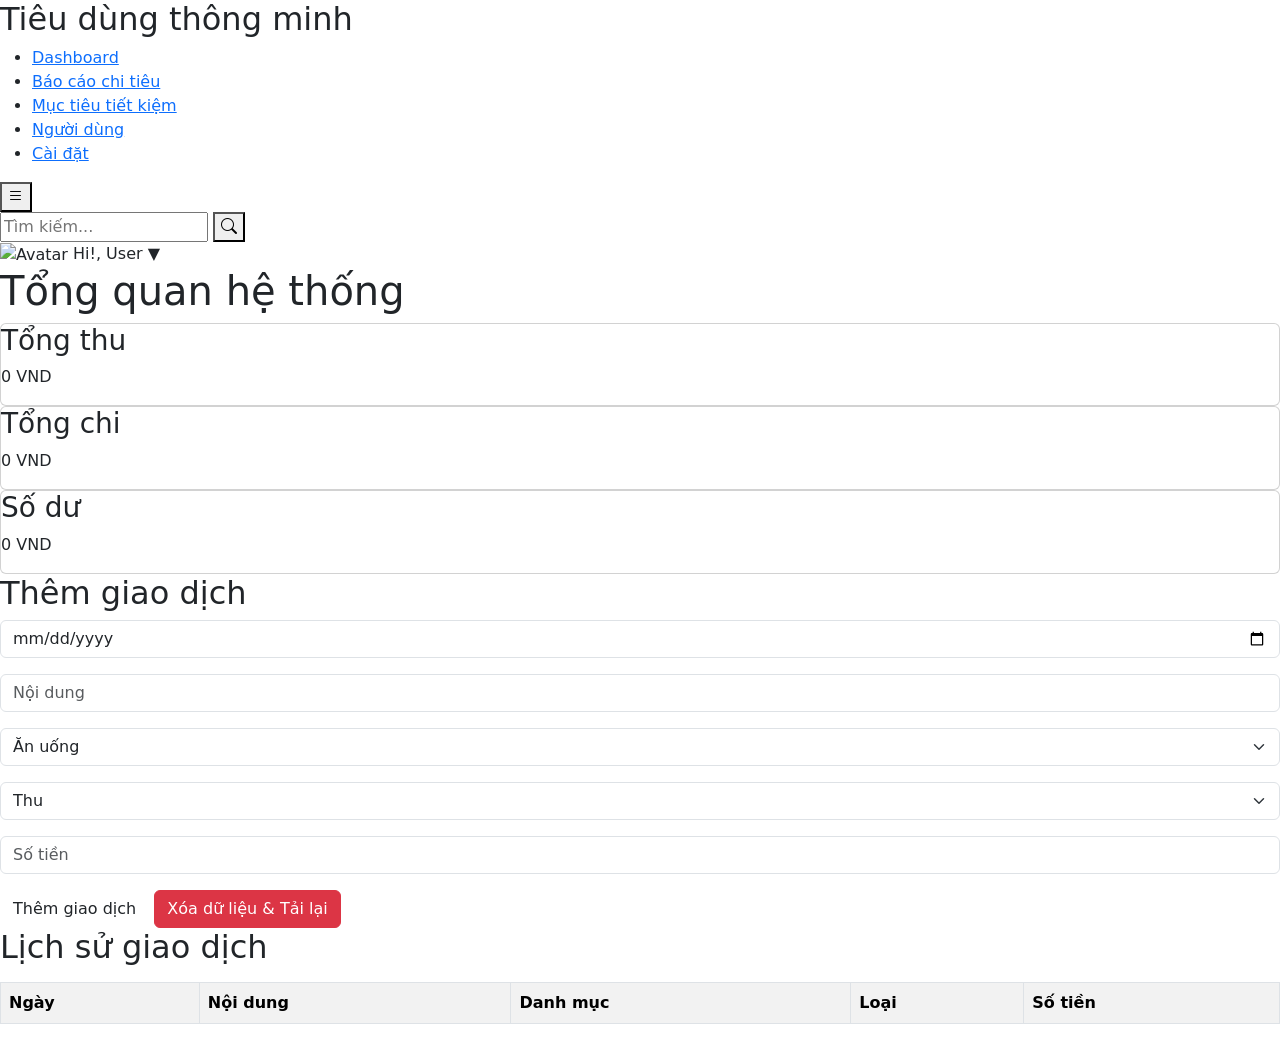
==== index.html @ d64eca12 "Add files via upload" ====
<!DOCTYPE html>
<html lang="en">

<head>
    <meta charset="UTF-8">
    <meta name="viewport" content="width=device-width, initial-scale=1.0">
    <title>Tiêu dùng thông minh</title>
    <link href="https://cdn.jsdelivr.net/npm/bootstrap@5.3.7/dist/css/bootstrap.min.css" rel="stylesheet">
    <link rel="stylesheet" href="https://cdn.jsdelivr.net/npm/bootstrap-icons@1.13.1/font/bootstrap-icons.min.css">
    <script src="https://cdn.jsdelivr.net/npm/bootstrap@5.3.7/dist/js/bootstrap.bundle.min.js"></script>
    <link rel="stylesheet" href="./css/TongQuan.css" type="text/css">
    <script src="./javascript/tong.js"></script>
</head>


<body>


    <div class="layout">
        <div class="sidebar" id="ham">
            <h2>Tiêu dùng thông minh</h2>

            <ul>
                <li><a href="index.html">Dashboard</a></li>
                <li><a href="./baocao.html">Báo cáo chi tiêu</a></li>
                <li><a href="./tiet_kiem.html">Mục tiêu tiết kiệm</a></li>
                <li><a href="./user.html">Người dùng</a></li>
                <li><a href="#">Cài đặt</a></li>
            </ul>
        </div>
        <button class="menu-btn" onclick="toggleMenu()">
            <i class="bi bi-list"></i>
        </button>
        <div class="content">
            <header>
                <div class="search-box">
                    <input type="text" id="search" placeholder="Tìm kiếm...">
                    <button onclick="searchData()">
                        <i class="bi bi-search"></i>
                    </button>
                </div>

                <div class="user-dropdown" onclick="toggleDropdown()">
                    <div class="user-button">
                        <img src="https://thuvienavatar.edu.vn/wp-content/uploads/2025/11/avatar-meme-cute-4.jpg"
                            alt="Avatar" class="avatar">
                        <span class="user-name">Hi!, User</span>
                        <span class="arrow">▼</span>
                    </div>

                    <div class="dropdown-menu" id="myDropdown">
                        <a href="user.html">Profile</a>
                        <a href="#">Setting</a>
                        <hr>
                        <a href="#" class="logout-btn" onclick="logout(event)"> Log out</a>
                    </div>
                </div>
            </header>
            <h1>Tổng quan hệ thống</h1>
            <div class="cards">

                <div class="card">
                    <h3>Tổng thu</h3>
                    <p id="tongThu">0 VND</p>
                </div>

                <div class="card">
                    <h3>Tổng chi</h3>
                    <p id="tongChi">0 VND</p>
                </div>

                <div class="card">
                    <h3>Số dư</h3>
                    <p id="soDu">0 VND</p>
                </div>
            </div>

            <h2>Thêm giao dịch</h2>

            <input type="date" id="date" class="form-control mb-3">

            <input class="form-control mb-3" type="text" id="content" placeholder="Nội dung">

            <select class="form-select mb-3" id="category">
                <option>Ăn uống</option>
                <option>Đi lại</option>
                <option>Mua sắm</option>
                <option>Hóa đơn</option>
                <option>Giải trí</option>
                <option>Lương</option>
            </select>

            <select class="form-select mb-3" id="type">
                <option value="Thu">Thu</option>
                <option value="Chi">Chi</option>
            </select>

            <input class="form-control mb-3" type="number" id="amount" placeholder="Số tiền">

            <button onclick="addTransaction()" class="btn btn-mycolor">Thêm giao dịch</button>
            <button onclick="clearDataAndReload()" class="btn btn-danger">Xóa dữ liệu & Tải lại</button>
            <h2>Lịch sử giao dịch</h2>
            <table class="table table-striped table-hover table-bordered mt-3" id="transactionTable">

                <tr>
                    <th>Ngày</th>
                    <th>Nội dung</th>
                    <th>Danh mục</th>
                    <th>Loại</th>
                    <th>Số tiền</th>
                </tr>


            </table>
        </div>
    </div>
    <div class="toast" id="logoutToast">
        Bạn đã đăng xuất thành công!
    </div>
</body>

</html>
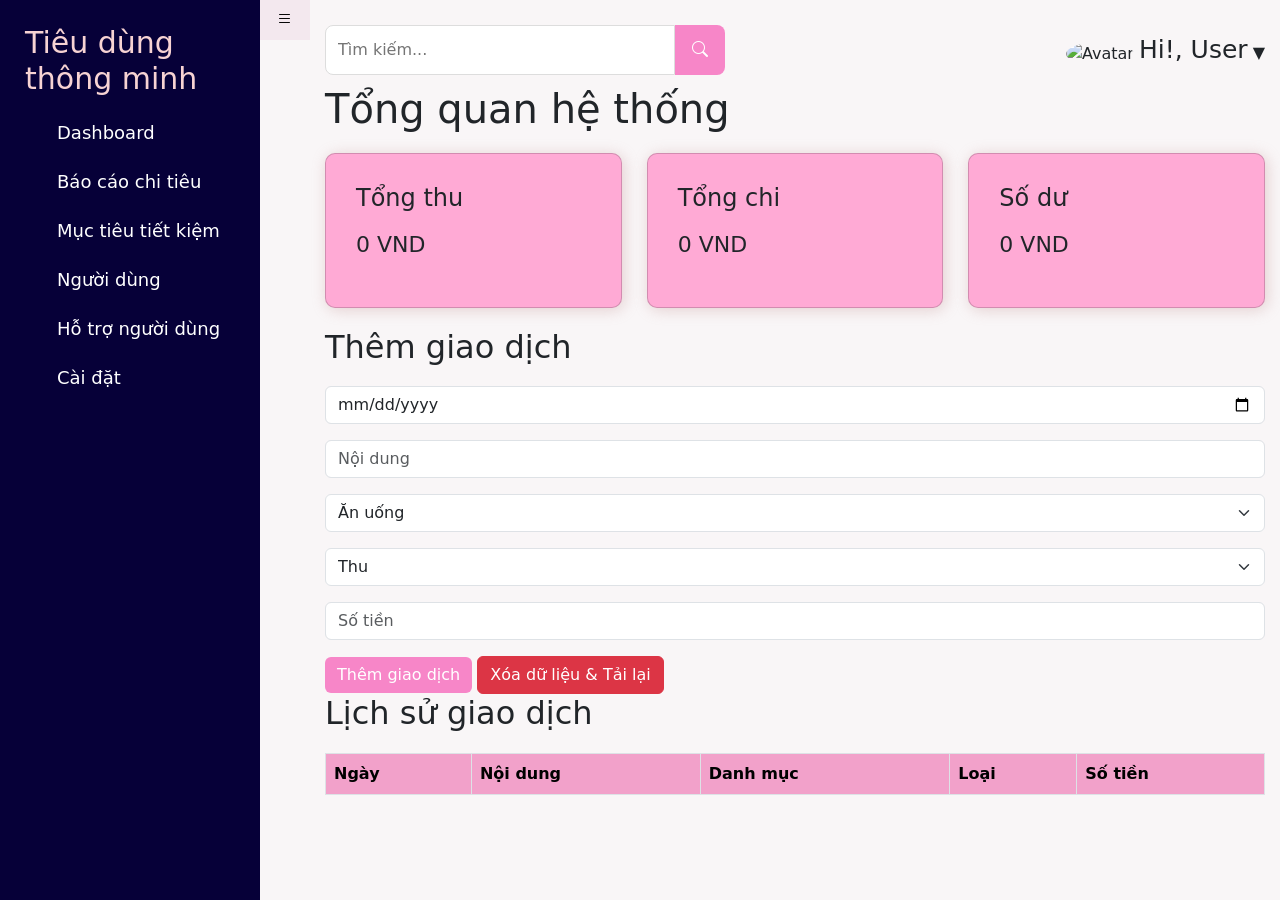
==== commit 05c3ecc5: "Add files via upload" ====
--- a/index.html
+++ b/index.html
@@ -8,7 +8,7 @@
     <link href="https://cdn.jsdelivr.net/npm/bootstrap@5.3.7/dist/css/bootstrap.min.css" rel="stylesheet">
     <link rel="stylesheet" href="https://cdn.jsdelivr.net/npm/bootstrap-icons@1.13.1/font/bootstrap-icons.min.css">
     <script src="https://cdn.jsdelivr.net/npm/bootstrap@5.3.7/dist/js/bootstrap.bundle.min.js"></script>
-    <link rel="stylesheet" href="./css/TongQuan.css" type="text/css">
+    <link rel="stylesheet" href="./TongQuan.css" type="text/css">
     <script src="./javascript/tong.js"></script>
 </head>
 
@@ -25,6 +25,7 @@
                 <li><a href="./baocao.html">Báo cáo chi tiêu</a></li>
                 <li><a href="./tiet_kiem.html">Mục tiêu tiết kiệm</a></li>
                 <li><a href="./user.html">Người dùng</a></li>
+                <li><a href="chattest.html">Hỗ trợ người dùng</a></li>
                 <li><a href="#">Cài đặt</a></li>
             </ul>
         </div>
--- a/TongQuan.css
+++ b/TongQuan.css
@@ -0,0 +1,219 @@
+* {
+    margin: 0;
+    padding: 0;
+    box-sizing: border-box;
+
+}
+
+body {
+    background: #f9f6f7
+}
+
+.layout {
+    display: flex;
+    min-height: 100vh;
+}
+
+.sidebar {
+
+    width: 260px;
+    background: #060038;
+    color: rgb(247, 211, 211);
+    padding: 25px;
+}
+
+.sidebar h2 {
+    margin-bottom: 0px;
+    font-size: 30px;
+}
+
+.sidebar ul {
+    list-style: none;
+}
+
+.sidebar li {
+    margin: 22px 0px;
+}
+
+.sidebar a {
+    color: white;
+    text-decoration: none;
+    font-size: 18px;
+}
+
+.sidebar a:hover {
+    color: rgb(251, 164, 177)
+}
+
+.content {
+    flex: 1;
+    padding: 15px;
+}
+
+.content h1 {
+    margin-bottom: 20px;
+}
+
+.content .cards {
+    display: flex;
+    gap: 25px;
+    margin-bottom: 20px
+}
+
+.content .card {
+    flex: 1;
+    background: rgb(255, 170, 213);
+    padding: 30px;
+    border-radius: 10px;
+    box-shadow: 2px 2px 15px rgba(185, 129, 129, 0.333);
+}
+
+.card h3 {
+    font-size: 24px;
+    margin-bottom: 15px;
+}
+
+.card p {
+    font-size: 22px;
+    border: #ddd;
+
+}
+
+.content h2 {
+    margin-bottom: 20px;
+}
+
+table {
+    width: 100%;
+    border-collapse: collapse;
+    background: #f7a6d1;
+    text-align: left;
+}
+
+th {
+    background: #ffaad5 !important;
+    padding: 15px;
+}
+
+td {
+    padding: 15px;
+    border-bottom: 1px solid #ddd;
+}
+
+tr:hover {
+    background: #fca4d7;
+}
+
+.btn-mycolor {
+    background-color: #f786c8;
+    color: white;
+    border: none;
+}
+
+.btn-mycolor:hover {
+    background-color: #f92c96;
+}
+
+.menu-btn {
+    width: 50px;
+    height: 40px;
+    background-color: #f3e8ee;
+    border: none;
+    cursor: pointer;
+
+}
+
+.show {
+    display: none;
+}
+
+.search-box {
+    display: flex;
+    width: 400px;
+    margin-right: auto;
+
+
+}
+
+.search-box input {
+    flex: 1;
+    padding: 12px;
+    border: 1px solid #ddd;
+    border-radius: 8px 0 0 8px;
+    outline: none;
+
+}
+
+.search-box button {
+    width: 50px;
+    background: #f786c8;
+    color: white;
+    border: none;
+    border-radius: 0 8px 8px 0;
+    cursor: pointer;
+
+}
+
+.search-box button:hover {
+    background: #f92c96;
+}
+
+header {
+    display: flex;
+    justify-content: space-between;
+    /* Đẩy Ô search sang trái, User sang phải */
+    align-items: center;
+    padding: 10px 0;
+
+}
+
+.avatar {
+    width: 50px;
+    border-radius: 50%;
+}
+
+.user-dropdown {
+    position: relative;
+    cursor: pointer;
+}
+
+.user-name {
+    font-size: 25px;
+}
+
+.dropdown-menu a:hover {
+    background-color: #f1f1f1;
+}
+
+.dropdown-menu {
+    position: absolute;
+    display: none;
+    min-width: 180px;
+    box-shadow: 0px 0px 15px rgb(149, 146, 146);
+    top: 120%;
+    right: 0;
+    border-radius: 10px;
+}
+
+.dropdown-menu a {
+    display: block;
+    padding: 6px;
+    text-decoration: none;
+    color: black;
+}
+
+.dropdown-menu .logout-btn {
+    color: red;
+}
+.toast{
+    position: fixed;
+    top: 20px;
+    right: 20px;
+    background: #28a745;
+    color: white;
+    padding: 15px 25px;
+    border-radius: 8px;
+    display: none;
+    box-shadow: 0 4px 10px rgba(0,0,0,.2);
+    z-index: 1000;
+}
